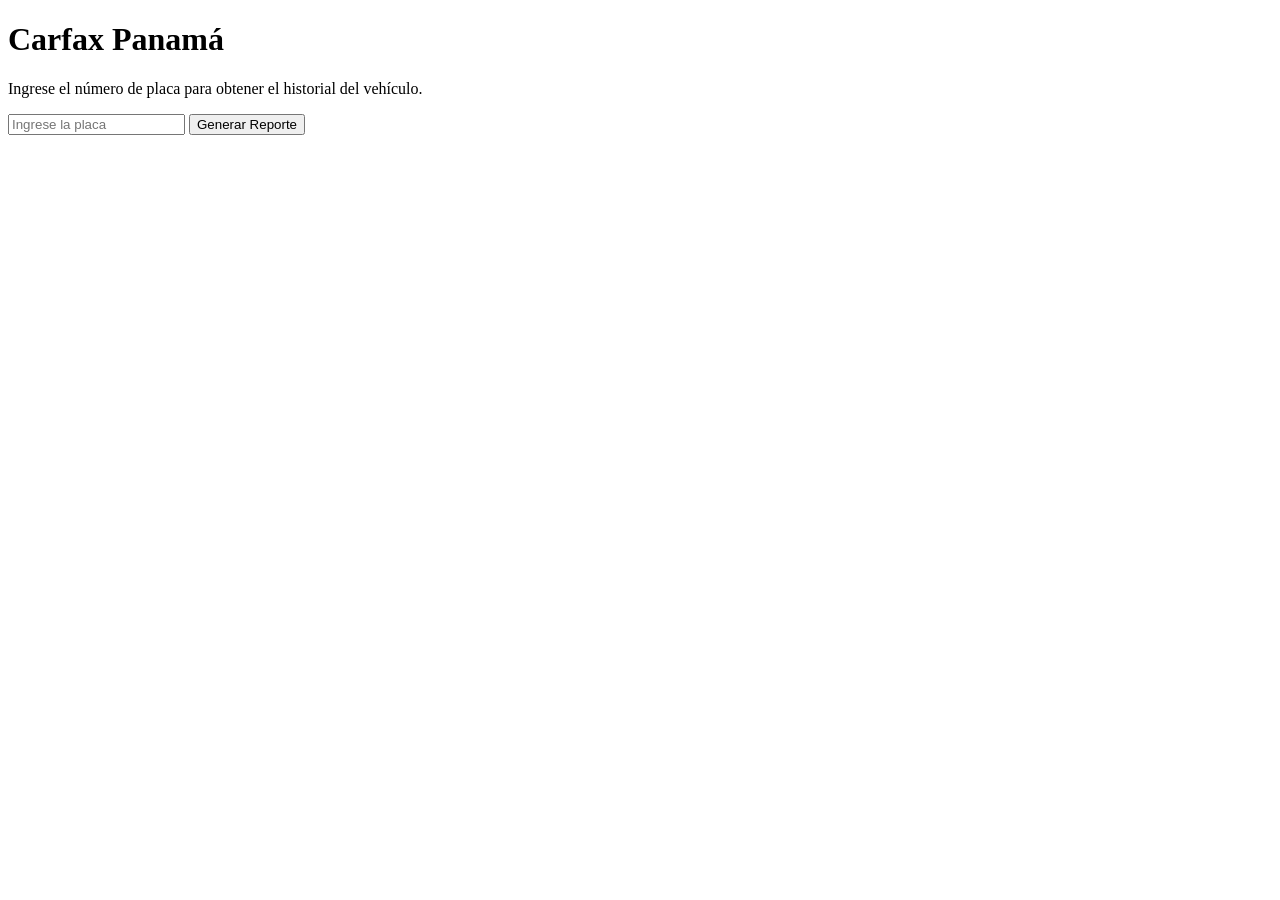
==== templates/index.html @ ad81f043 "feat: Crear aplicación web Carfax para Panamá Este commit inicial crea una aplicación web Flask que " ====
<!DOCTYPE html>
<html lang="en">
<head>
    <meta charset="UTF-8">
    <meta name="viewport" content="width=device-width, initial-scale=1.0">
    <title>Carfax Panamá</title>
    <link rel="stylesheet" href="{{ url_for('static', filename='style.css') }}">
</head>
<body>
    <div class="container">
        <h1>Carfax Panamá</h1>
        <p>Ingrese el número de placa para obtener el historial del vehículo.</p>
        <form action="/report" method="post">
            <input type="text" name="plate" placeholder="Ingrese la placa" required>
            <button type="submit">Generar Reporte</button>
        </form>
    </div>
</body>
</html>
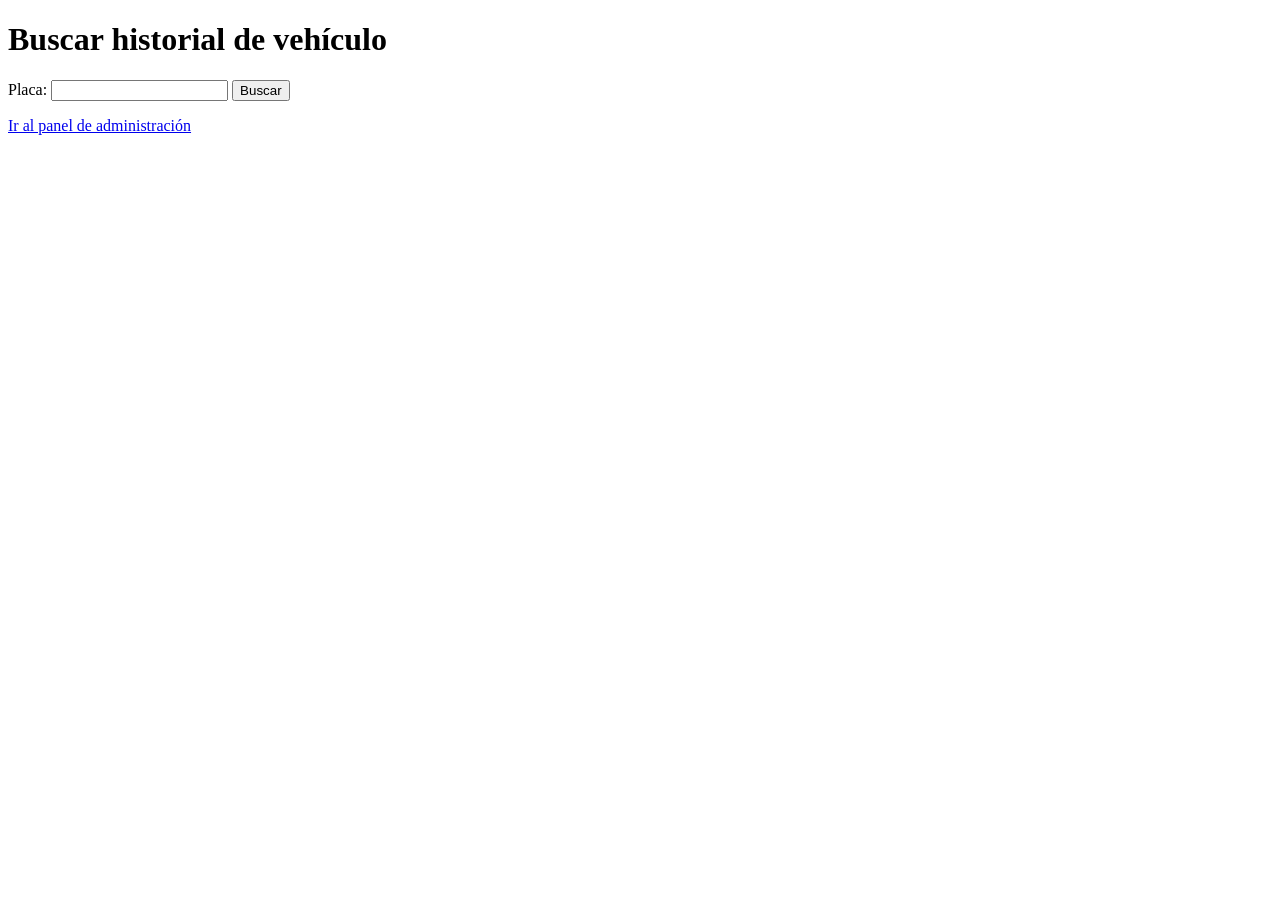
==== commit b26275d6: "Update index.html update index" ====
--- a/templates/index.html
+++ b/templates/index.html
@@ -1,19 +1,16 @@
 <!DOCTYPE html>
-<html lang="en">
+<html>
 <head>
-    <meta charset="UTF-8">
-    <meta name="viewport" content="width=device-width, initial-scale=1.0">
     <title>Carfax Panamá</title>
-    <link rel="stylesheet" href="{{ url_for('static', filename='style.css') }}">
 </head>
 <body>
-    <div class="container">
-        <h1>Carfax Panamá</h1>
-        <p>Ingrese el número de placa para obtener el historial del vehículo.</p>
-        <form action="/report" method="post">
-            <input type="text" name="plate" placeholder="Ingrese la placa" required>
-            <button type="submit">Generar Reporte</button>
-        </form>
-    </div>
+    <h1>Buscar historial de vehículo</h1>
+    <form action="/report" method="POST">
+        <label for="plate">Placa:</label>
+        <input type="text" id="plate" name="plate" required>
+        <button type="submit">Buscar</button>
+    </form>
+    <p><a href="/admin/">Ir al panel de administración</a></p>
 </body>
 </html>
+
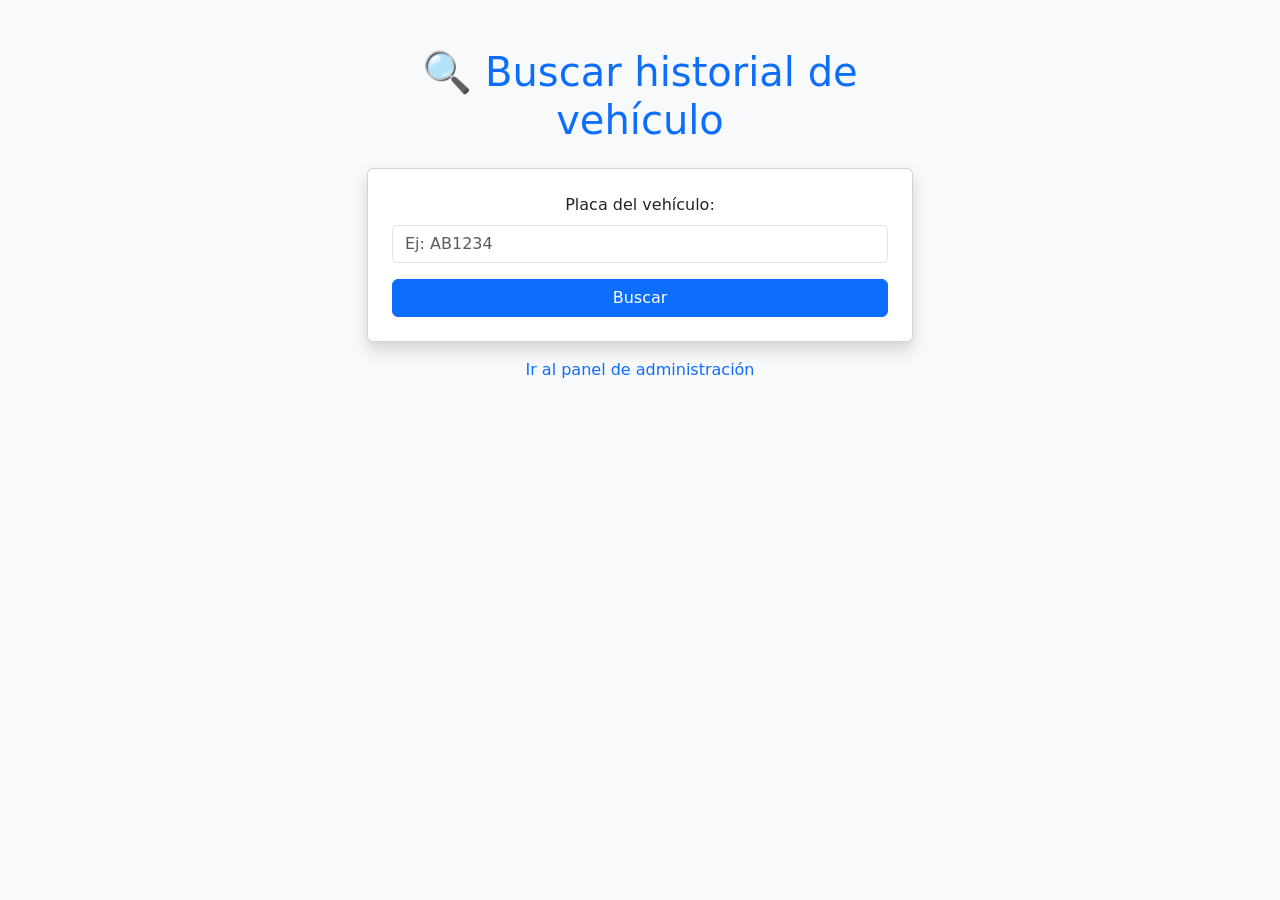
==== commit b549cb3a: "Update index.html mejora de la pagina de carflax" ====
--- a/templates/index.html
+++ b/templates/index.html
@@ -1,16 +1,29 @@
 <!DOCTYPE html>
-<html>
+<html lang="es">
 <head>
-    <title>Carfax Panamá</title>
+    <meta charset="UTF-8">
+    <title>Carfax Panamá – Buscar Historial</title>
+    <link href="https://cdn.jsdelivr.net/npm/bootstrap@5.3.3/dist/css/bootstrap.min.css" rel="stylesheet">
 </head>
-<body>
-    <h1>Buscar historial de vehículo</h1>
-    <form action="/report" method="POST">
-        <label for="plate">Placa:</label>
-        <input type="text" id="plate" name="plate" required>
-        <button type="submit">Buscar</button>
-    </form>
-    <p><a href="/admin/">Ir al panel de administración</a></p>
+<body class="bg-light">
+
+    <div class="container mt-5">
+        <div class="row justify-content-center">
+            <div class="col-md-6 text-center">
+                <h1 class="mb-4 text-primary">🔍 Buscar historial de vehículo</h1>
+                <form method="POST" action="/report" class="card p-4 shadow">
+                    <div class="mb-3">
+                        <label for="plate" class="form-label">Placa del vehículo:</label>
+                        <input type="text" id="plate" name="plate" class="form-control" placeholder="Ej: AB1234" required>
+                    </div>
+                    <button type="submit" class="btn btn-primary w-100">Buscar</button>
+                </form>
+                <div class="mt-3">
+                    <a href="/admin/" class="text-decoration-none">Ir al panel de administración</a>
+                </div>
+            </div>
+        </div>
+    </div>
+
 </body>
 </html>
-
